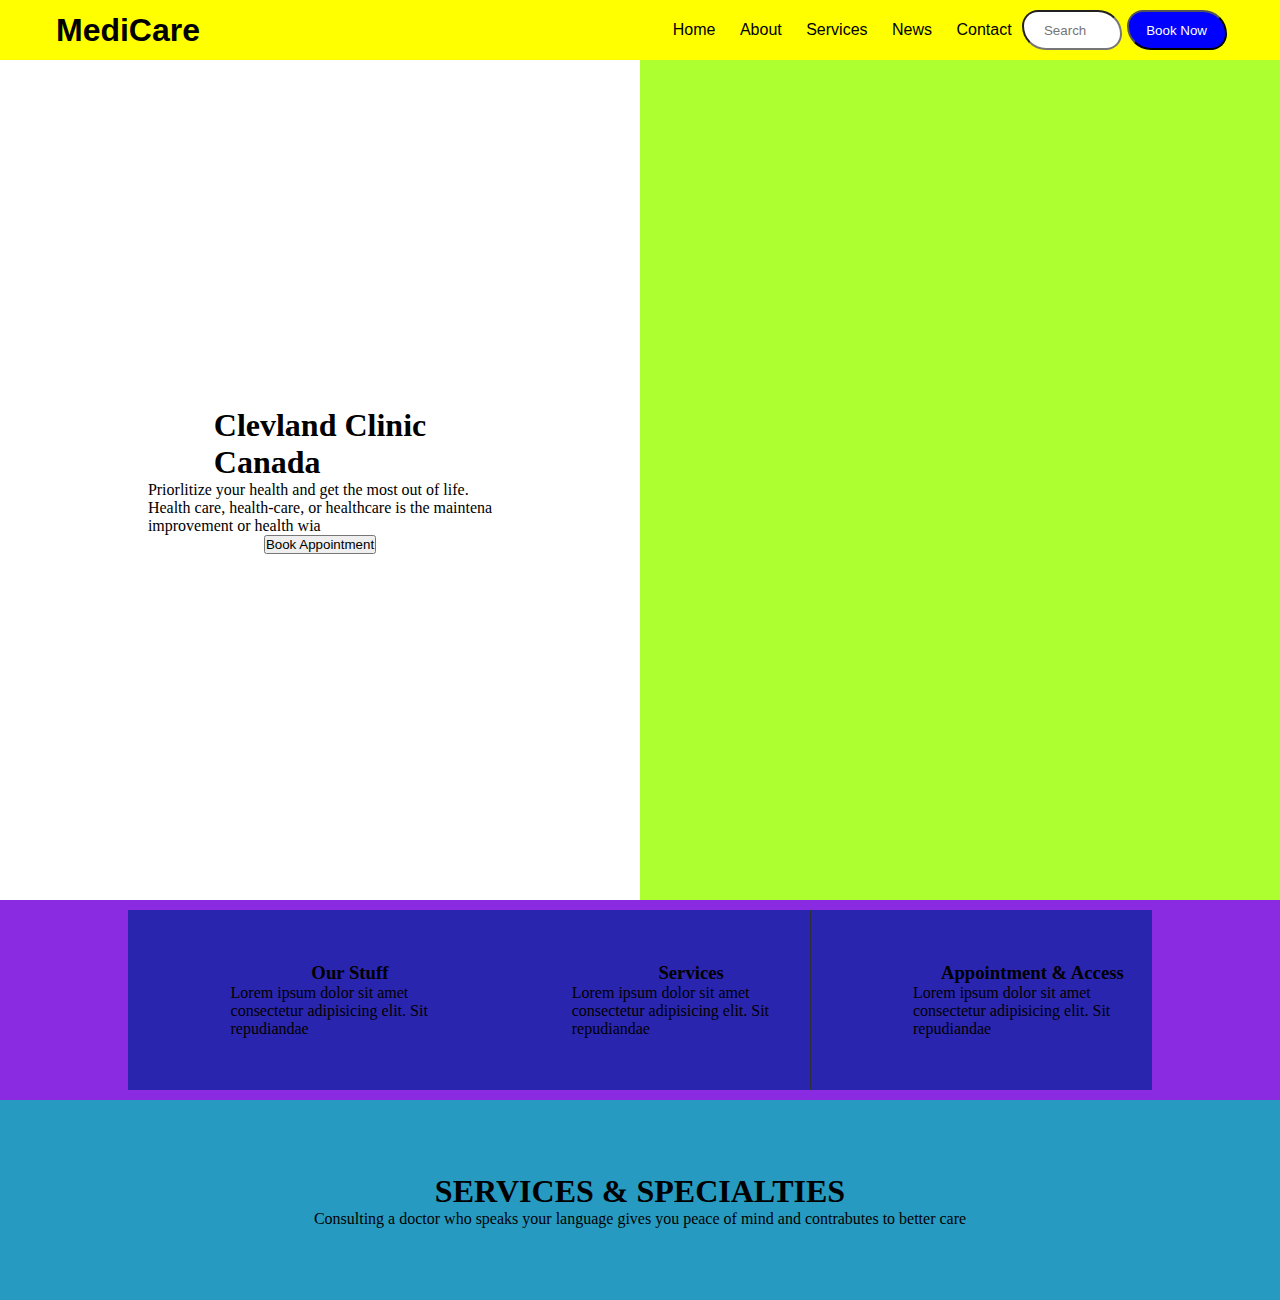
==== index.html @ 3b829bab "Merge branch 'master' of https://github.com/mukhriddindev/medical_figma" ====
<!DOCTYPE html>
<html lang="en">
  <head>
    <meta charset="UTF-8" />
    <meta http-equiv="X-UA-Compatible" content="IE=edge" />
    <meta name="viewport" content="width=device-width, initial-scale=1.0" />
    <title>Figma</title>
    <link rel="stylesheet" href="style.css" />
    <link
      rel="stylesheet"
      href="https://cdnjs.cloudflare.com/ajax/libs/font-awesome/4.7.0/css/font-awesome.min.css"
    />
  </head>
  <body>
    <nav class="navbar">
      <div class="logo">
        <h1>MediCare</h1>
      </div>
      <div class="lists">
        <div class="items">
          <ul>
            <li>Home</li>
            <li>About</li>
            <li>Services</li>
            <li>News</li>
            <li>Contact</li>
          </ul>
          <input type="search" placeholder="Search" />
          <button>Book Now</button>
        </div>
      </div>
    </nav>
    <!-- Home Page -->
    <div class="home_page">
      <div class="left">
        <div>
          <h1>
            Clevland Clinic <br />
            Canada
          </h1>
        </div>
        <div>
          <p>
            Priorlitize your health and get the most out of life. <br />
            Health care, health-care, or healthcare is the maintena <br />
            improvement or health wia
          </p>
        </div>
        <div><button>Book Appointment</button></div>
      </div>
      <div class="right"></div>
    </div>
    <div class="information">
      <div class="box">
        <div class="staff">
          <div class="left"></div>
          <div class="right">
            <h3>Our Stuff</h3>
            <p>
              Lorem ipsum dolor sit amet consectetur adipisicing elit. Sit
              repudiandae
            </p>
          </div>
        </div>
        <div class="services">
          <div class="left"></div>
          <div class="right">
            <h3>Services</h3>
            <p>
              Lorem ipsum dolor sit amet consectetur adipisicing elit. Sit
              repudiandae
            </p>
          </div>
        </div>
        <div class="appointment">
          <div class="left"></div>

          <div class="right">
            <h3>Appointment & Access</h3>
            <p>
              Lorem ipsum dolor sit amet consectetur adipisicing elit. Sit
              repudiandae
            </p>
          </div>
        </div>
      </div>
    </div>
    <div class="services-type">
      <h1>SERVICES & SPECIALTIES</h1>
      <p>
        Consulting a doctor who speaks your language gives you peace of mind and
        contrabutes to better care
      </p>
    </div>
  </body>
</html>
---- style.css ----
:root {
  --navbar-height: 60px;
}
*,
body {
  margin: 0;
  padding: 0;
}

.navbar {
  width: 100%;
  height: var(--navbar-height);
  background-color: yellow;
  display: flex;
  align-items: center;
  font-family: Arial, Helvetica, sans-serif;
}

.navbar .logo {
  width: 20%;
  height: 100%;
  background-color: inherit;
  display: flex;
  align-items: center;
  justify-content: center;
}

.navbar .lists {
  width: 80%;
  height: 100%;
  background-color: inherit;
  display: flex;
  align-items: center;
  justify-content: flex-end;
}

.navbar .lists .items {
  width: 65%;
  height: 100%;
  background-color: inherit;
  display: flex;
  align-items: center;
  justify-content: center;
}

.navbar .lists .items ul li {
  display: inline;
  list-style-type: none;
  margin: 10px;
}

.navbar .lists .items input {
  width: 100px;
  height: 40px;
  text-align: center;
  outline: none;
  border-radius: 20px 30px;
}

.navbar .lists .items button {
  width: 100px;
  height: 40px;
  background-color: blue;
  color: white;
  margin: 5px;
  border-radius: 20px 30px;
  outline: none;
}
.navbar .lists .items button:hover {
  background-color: #fff;
  color: black;
  transition: 0.4s;
}
/*Home Page*/

.home_page {
  width: 100%;
  height: calc(100vh - var(--navbar-height));
  background-color: red;
  display: flex;
  align-items: center;
  justify-content: center;
}
.home_page .left {
  width: 50%;
  height: calc(100vh - var(--navbar-height));
  background-color: #fff;
  display: flex;
  align-items: center;
  justify-content: center;
  flex-direction: column;
}
.home_page .right {
  width: 50%;
  height: calc(100vh - var(--navbar-height));
  background-color: greenyellow;
}

/* ---------------INFORMATION -------------------*/

.information {
  width: 100%;
  height: 200px;
  background-color: blueviolet;
  display: flex;
  align-items: center;
  justify-content: space-evenly;
  flex-direction: raw;
}
.information .box {
  width: 80%;
  height: 180px;
  background-color: rgb(48, 46, 55);
  display: flex;
  align-items: center;
  justify-content: space-evenly;
}
.information .box .staff,
.services,
.appointment {
  width: 33.3%;
  height: 100%;
  background-color: inherit;
  display: flex;
  align-items: center;
  justify-content: center;
}
.information .box .staff .left {
  width: 30%;
  height: 100%;
  background-color: rgb(42, 37, 175);
}
.information .box .staff .right {
  width: 70%;
  height: 100%;
  background-color: rgb(42, 37, 175);
  display: flex;
  align-items: center;
  justify-content: center;
  flex-direction: column;
}
.information .box .services .left {
  width: 30%;
  height: 100%;
  background-color: rgb(42, 37, 175);
}
.information .box .services .right {
  width: 70%;
  height: 100%;
  background-color:rgb(42, 37, 175);
  display: flex;
  align-items: center;
  justify-content: center;
  flex-direction: column;
}
.information .box .appointment .left {
  width: 30%;
  height: 100%;
  background-color: rgb(42, 37, 175);
}
.information .box .appointment .right {
  width: 70%;
  height: 100%;
  background-color: rgb(42, 37, 175);
  display: flex;
  align-items: center;
  justify-content: center;
  flex-direction: column;
}

/* -----------SERVICES & SPECIALTIES-------------- */

.services-type {
  width: 100%;
  height: 200px;
  background-color: rgb(38, 154, 192);
  display: flex;
  align-items: center;
  justify-content: center;
  flex-direction: column;
}
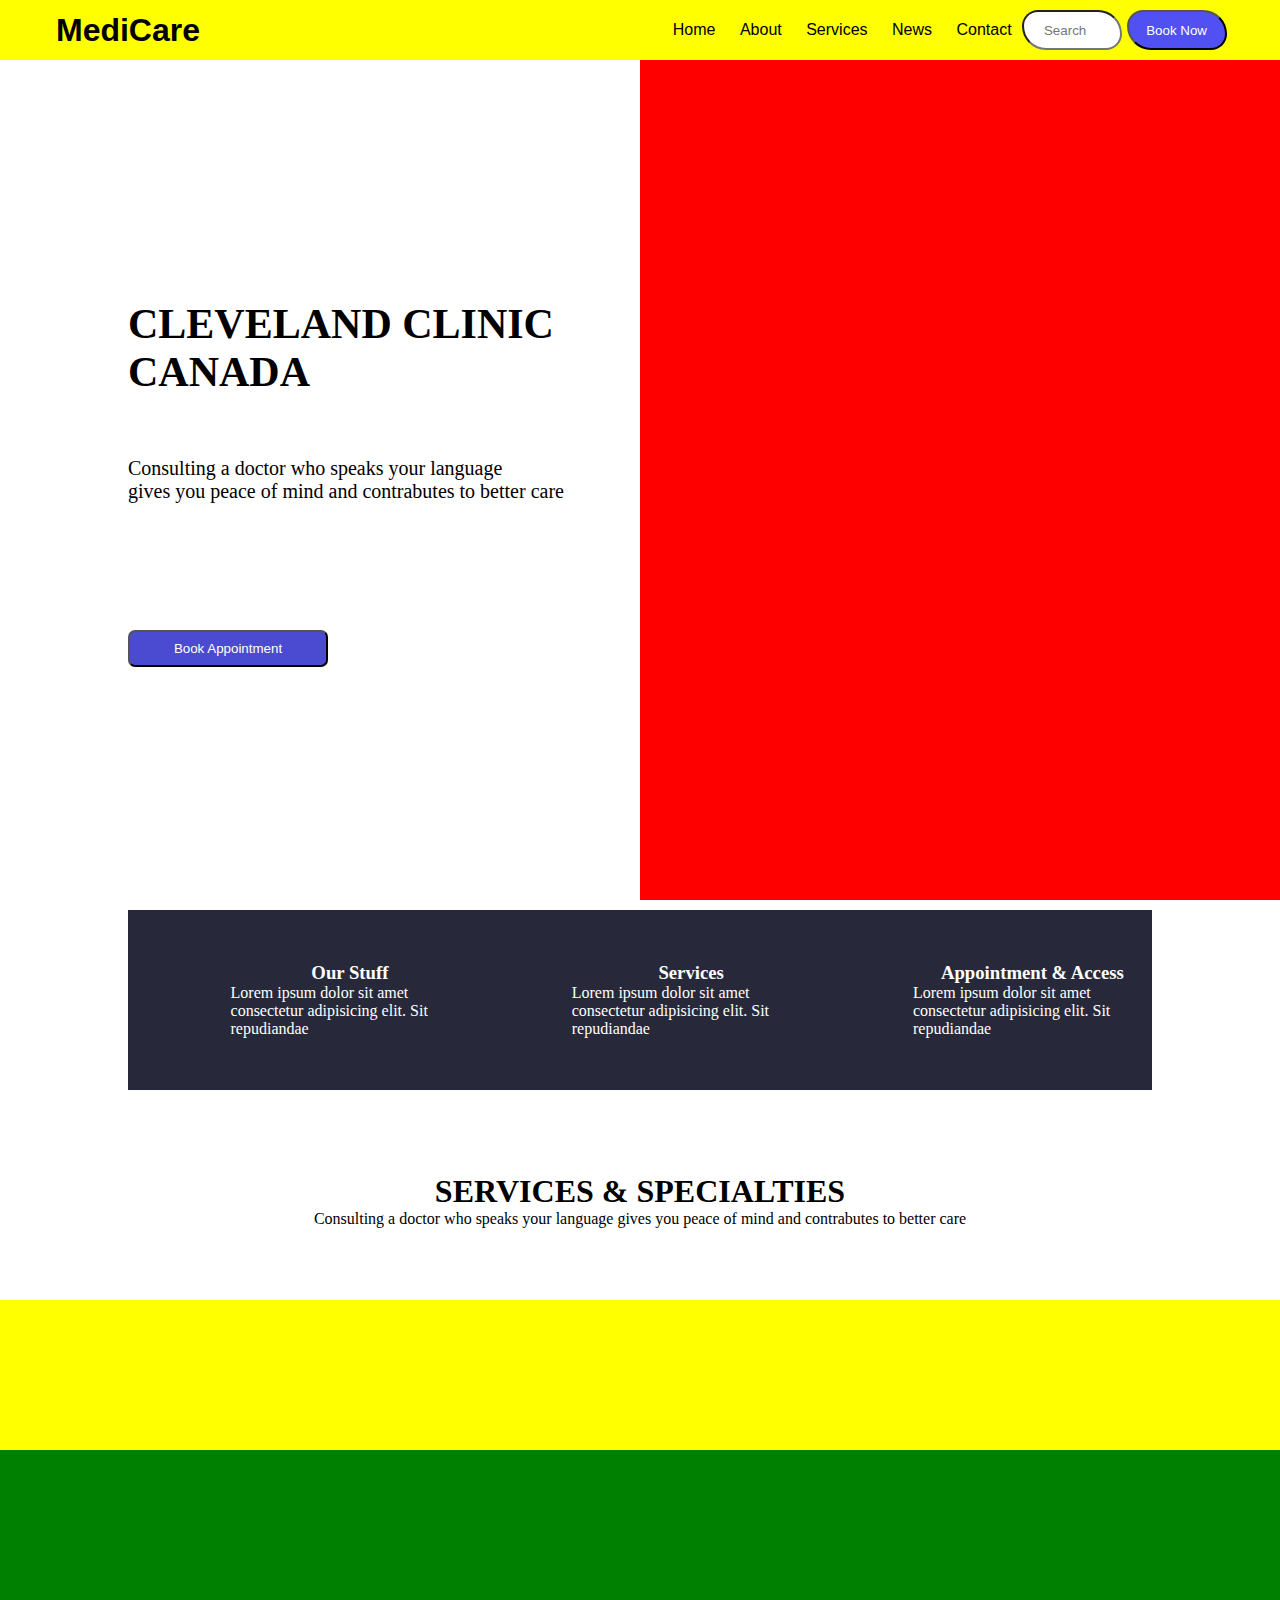
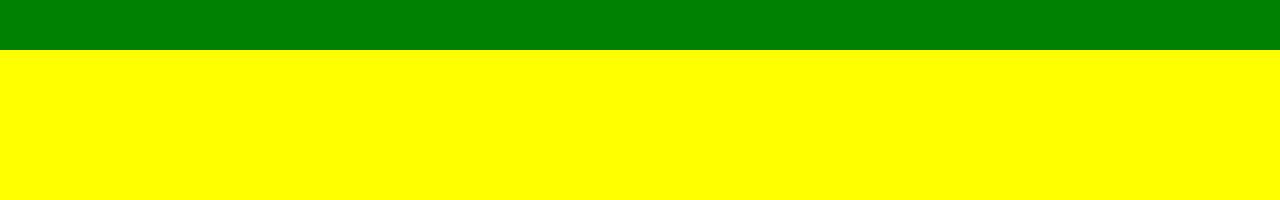
==== commit 25e1767f: "added boxes to index.html" ====
--- a/index.html
+++ b/index.html
@@ -12,12 +12,12 @@
     />
   </head>
   <body>
-    <nav class="navbar">
-      <div class="logo">
+    <nav class="header">
+      <div class="header-logo">
         <h1>MediCare</h1>
       </div>
-      <div class="lists">
-        <div class="items">
+      <div class="menu-lists">
+        <div class="menu-lists-items">
           <ul>
             <li>Home</li>
             <li>About</li>
@@ -25,36 +25,36 @@
             <li>News</li>
             <li>Contact</li>
           </ul>
-          <input type="search" placeholder="Search" />
-          <button>Book Now</button>
+          <input type="search" placeholder="Search" class="menu-lists__input" />
+          <button class="menu-lists__button">Book Now</button>
         </div>
       </div>
     </nav>
     <!-- Home Page -->
     <div class="home_page">
       <div class="left">
-        <div>
-          <h1>
-            Clevland Clinic <br />
-            Canada
+        <div class="title">
+          <h1 style="font-size: 42px; color: rgb(0, 0, 0)">
+            CLEVELAND CLINIC CANADA
           </h1>
         </div>
-        <div>
-          <p>
-            Priorlitize your health and get the most out of life. <br />
-            Health care, health-care, or healthcare is the maintena <br />
-            improvement or health wia
+        <div class="text">
+          <p style="font-size: 20px">
+            Consulting a doctor who speaks your language <br />
+            gives you peace of mind and contrabutes to better care
           </p>
         </div>
-        <div><button>Book Appointment</button></div>
+        <div class="btn">
+          <button>Book Appointment</button>
+        </div>
       </div>
       <div class="right"></div>
     </div>
     <div class="information">
       <div class="box">
         <div class="staff">
-          <div class="left"></div>
-          <div class="right">
+          <div class="staff_icon"></div>
+          <div class="staff_text">
             <h3>Our Stuff</h3>
             <p>
               Lorem ipsum dolor sit amet consectetur adipisicing elit. Sit
@@ -63,8 +63,8 @@
           </div>
         </div>
         <div class="services">
-          <div class="left"></div>
-          <div class="right">
+          <div class="services_icon"></div>
+          <div class="services_text">
             <h3>Services</h3>
             <p>
               Lorem ipsum dolor sit amet consectetur adipisicing elit. Sit
@@ -73,9 +73,9 @@
           </div>
         </div>
         <div class="appointment">
-          <div class="left"></div>
+          <div class="appointment_icon"></div>
 
-          <div class="right">
+          <div class="appointment_text">
             <h3>Appointment & Access</h3>
             <p>
               Lorem ipsum dolor sit amet consectetur adipisicing elit. Sit
@@ -92,5 +92,15 @@
         contrabutes to better care
       </p>
     </div>
+    <div class="type-of">
+      <div class="box"></div>
+      <div class="box"></div>
+      <div class="box"></div>
+      <div class="box"></div>
+      <div class="box"></div>
+      <div class="box"></div>
+      <div class="box"></div>
+      <div class="box"></div>
+    </div>
   </body>
 </html>
--- a/style.css
+++ b/style.css
@@ -7,7 +7,7 @@
   padding: 0;
 }
 
-.navbar {
+.header {
   width: 100%;
   height: var(--navbar-height);
   background-color: yellow;
@@ -16,7 +16,7 @@
   font-family: Arial, Helvetica, sans-serif;
 }
 
-.navbar .logo {
+.header .header-logo {
   width: 20%;
   height: 100%;
   background-color: inherit;
@@ -25,7 +25,7 @@
   justify-content: center;
 }
 
-.navbar .lists {
+.header .menu-lists {
   width: 80%;
   height: 100%;
   background-color: inherit;
@@ -34,7 +34,7 @@
   justify-content: flex-end;
 }
 
-.navbar .lists .items {
+.header .menu-lists-items {
   width: 65%;
   height: 100%;
   background-color: inherit;
@@ -43,13 +43,14 @@
   justify-content: center;
 }
 
-.navbar .lists .items ul li {
+.header .menu-lists-items ul li {
   display: inline;
   list-style-type: none;
   margin: 10px;
-}
-
-.navbar .lists .items input {
+  cursor: pointer;
+}
+
+.header .menu-lists__input {
   width: 100px;
   height: 40px;
   text-align: center;
@@ -57,20 +58,22 @@
   border-radius: 20px 30px;
 }
 
-.navbar .lists .items button {
+.header .menu-lists__button {
   width: 100px;
   height: 40px;
-  background-color: blue;
+  background-color: rgb(80, 80, 243);
   color: white;
   margin: 5px;
   border-radius: 20px 30px;
   outline: none;
 }
-.navbar .lists .items button:hover {
+.header .menu-lists__button:hover {
   background-color: #fff;
   color: black;
   transition: 0.4s;
-}
+  cursor: pointer;
+}
+
 /*Home Page*/
 
 .home_page {
@@ -84,16 +87,63 @@
 .home_page .left {
   width: 50%;
   height: calc(100vh - var(--navbar-height));
-  background-color: #fff;
-  display: flex;
-  align-items: center;
-  justify-content: center;
-  flex-direction: column;
-}
+  background-color: white;
+  display: flex;
+  align-items: flex-end;
+  justify-content: center;
+  flex-direction: column;
+}
+.home_page .left .title {
+  width: 80%;
+  height: 20%;
+  background-color: inherit;
+
+  display: flex;
+  align-items: flex-end;
+  justify-content: flex-start;
+}
+.home_page .left .text {
+  width: 80%;
+  height: 20%;
+  background-color: inherit;
+
+  display: flex;
+  align-items: center;
+  justify-content: flex-start;
+}
+.home_page .left .btn {
+  width: 80%;
+  height: 20%;
+  background-color: inherit;
+
+  display: flex;
+  align-items: flex-end;
+  justify-content: flex-start;
+}
+.home_page .left .btn {
+  display: flex;
+  align-items: center;
+}
+.home_page .left .btn button {
+  width: 200px;
+  height: 37px;
+  border-radius: 7px;
+  background-color: rgb(75, 75, 210);
+  color: white;
+  display: flex;
+  align-items: center;
+  justify-content: center;
+}
+.home_page .left .btn button:hover {
+  background-color: white;
+  color: black;
+  transition: 0.3s;
+  cursor: pointer;
+}
+
 .home_page .right {
   width: 50%;
   height: calc(100vh - var(--navbar-height));
-  background-color: greenyellow;
 }
 
 /* ---------------INFORMATION -------------------*/
@@ -101,7 +151,7 @@
 .information {
   width: 100%;
   height: 200px;
-  background-color: blueviolet;
+  background-color: white;
   display: flex;
   align-items: center;
   justify-content: space-evenly;
@@ -110,7 +160,8 @@
 .information .box {
   width: 80%;
   height: 180px;
-  background-color: rgb(48, 46, 55);
+  background-color: rgb(39, 41, 58);
+  color: white;
   display: flex;
   align-items: center;
   justify-content: space-evenly;
@@ -125,43 +176,43 @@
   align-items: center;
   justify-content: center;
 }
-.information .box .staff .left {
+.information .box .staff .staff_icon {
   width: 30%;
   height: 100%;
-  background-color: rgb(42, 37, 175);
-}
-.information .box .staff .right {
+  background-color: inherit;
+}
+.information .box .staff .staff_text {
   width: 70%;
   height: 100%;
-  background-color: rgb(42, 37, 175);
-  display: flex;
-  align-items: center;
-  justify-content: center;
-  flex-direction: column;
-}
-.information .box .services .left {
+  background-color: inherit;
+  display: flex;
+  align-items: center;
+  justify-content: center;
+  flex-direction: column;
+}
+.information .box .services .services_icon {
   width: 30%;
   height: 100%;
-  background-color: rgb(42, 37, 175);
-}
-.information .box .services .right {
+  background-color: inherit;
+}
+.information .box .services .services_text {
   width: 70%;
   height: 100%;
-  background-color:rgb(42, 37, 175);
-  display: flex;
-  align-items: center;
-  justify-content: center;
-  flex-direction: column;
-}
-.information .box .appointment .left {
+  background-color: inherit;
+  display: flex;
+  align-items: center;
+  justify-content: center;
+  flex-direction: column;
+}
+.information .box .appointment .appointment_icon {
   width: 30%;
   height: 100%;
-  background-color: rgb(42, 37, 175);
-}
-.information .box .appointment .right {
+  background-color: inherit;
+}
+.information .box .appointment .appointment_text {
   width: 70%;
   height: 100%;
-  background-color: rgb(42, 37, 175);
+  background-color: inherit;
   display: flex;
   align-items: center;
   justify-content: center;
@@ -173,9 +224,23 @@
 .services-type {
   width: 100%;
   height: 200px;
-  background-color: rgb(38, 154, 192);
-  display: flex;
-  align-items: center;
-  justify-content: center;
-  flex-direction: column;
-}
+  background-color: white;
+  display: flex;
+  align-items: center;
+  justify-content: center;
+  flex-direction: column;
+}
+
+.type-of {
+  width: 100%;
+  height: 500px;
+  background-color: yellow;
+  display: flex;
+  align-items: center;
+  
+}
+.type-of .box{
+  width: 200px;
+  height: 200px;
+  background-color: green;
+}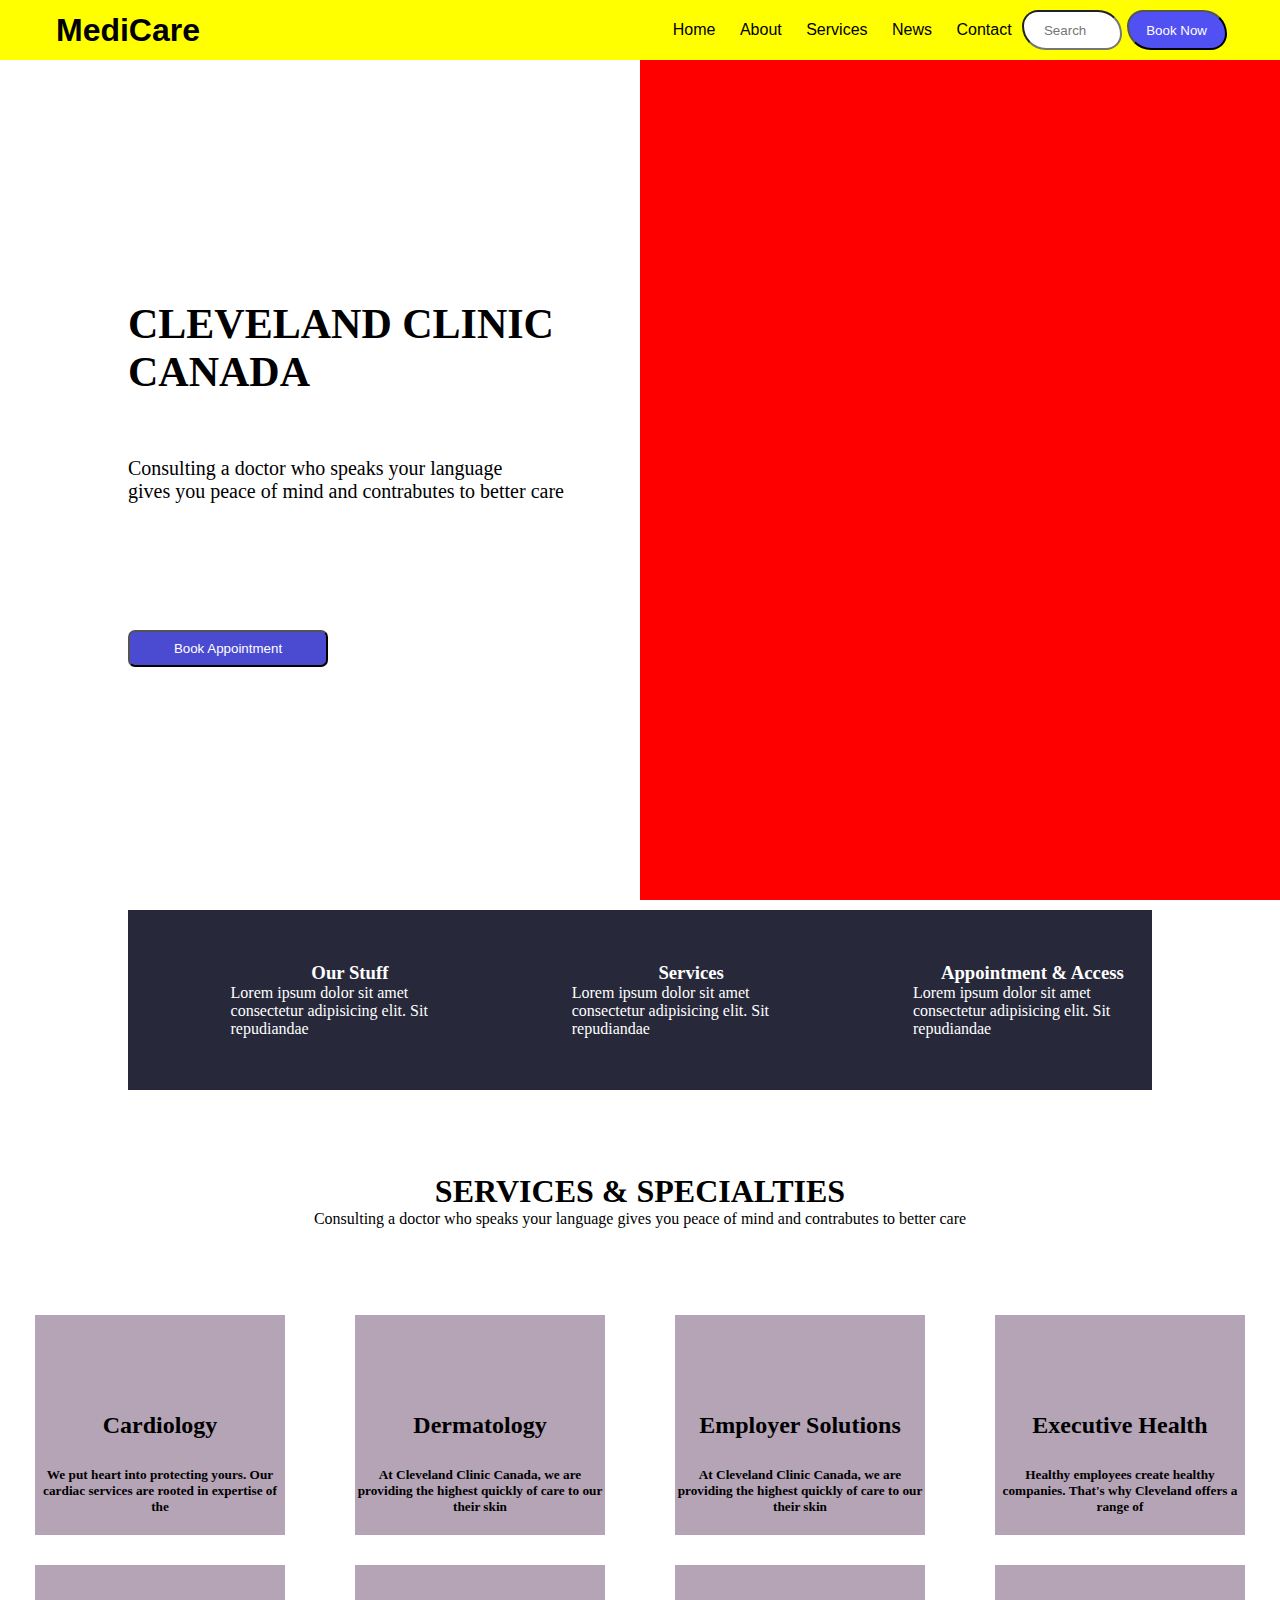
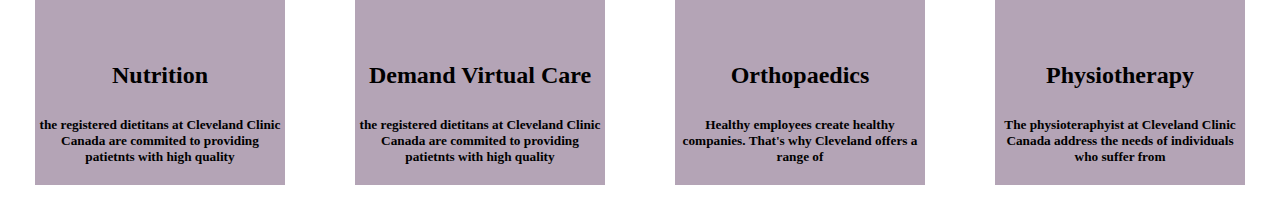
==== commit f58d309a: "I wrote title and text in the boxes" ====
--- a/index.html
+++ b/index.html
@@ -92,15 +92,103 @@
         contrabutes to better care
       </p>
     </div>
-    <div class="type-of">
-      <div class="box"></div>
-      <div class="box"></div>
-      <div class="box"></div>
-      <div class="box"></div>
-      <div class="box"></div>
-      <div class="box"></div>
-      <div class="box"></div>
-      <div class="box"></div>
+    <div class="medical__page">
+      <div class="box">
+        <div class="box__icon"></div>
+        <div class="box__title">
+          <h2>Cardiology</h2>
+        </div>
+        <div class="box__text">
+          <h5>
+            We put heart into protecting yours. Our cardiac services are rooted
+            in expertise of the
+          </h5>
+        </div>
+      </div>
+      <div class="box">
+        <div class="box__icon"></div>
+        <div class="box__title">
+          <h2>Dermatology</h2>
+        </div>
+        <div class="box__text">
+          <h5>
+            At Cleveland Clinic Canada, we are providing the highest quickly of
+            care to our their skin
+          </h5>
+        </div>
+      </div>
+      <div class="box">
+        <div class="box__icon"></div>
+        <div class="box__title">
+          <h2>Employer Solutions</h2>
+        </div>
+        <div class="box__text">
+          <h5>
+            At Cleveland Clinic Canada, we are providing the highest quickly of
+            care to our their skin
+          </h5>
+        </div>
+      </div>
+      <div class="box">
+        <div class="box__icon"></div>
+        <div class="box__title">
+          <h2>Executive Health</h2>
+        </div>
+        <div class="box__text">
+          <h5>
+            Healthy employees create healthy companies. That's why Cleveland
+            offers a range of
+          </h5>
+        </div>
+      </div>
+      <div class="box">
+        <div class="box__icon"></div>
+        <div class="box__title">
+          <h2>Nutrition</h2>
+        </div>
+        <div class="box__text">
+          <h5>
+            the registered dietitans at Cleveland Clinic Canada are commited to
+            providing patietnts with high quality
+          </h5>
+        </div>
+      </div>
+      <div class="box">
+        <div class="box__icon"></div>
+        <div class="box__title">
+          <h2>Demand Virtual Care</h2>
+        </div>
+        <div class="box__text">
+          <h5>
+            the registered dietitans at Cleveland Clinic Canada are commited to
+            providing patietnts with high quality
+          </h5>
+        </div>
+      </div>
+      <div class="box">
+        <div class="box__icon"></div>
+        <div class="box__title">
+          <h2>Orthopaedics</h2>
+        </div>
+        <div class="box__text">
+          <h5>
+            Healthy employees create healthy companies. That's why Cleveland
+            offers a range of
+          </h5>
+        </div>
+      </div>
+      <div class="box">
+        <div class="box__icon"></div>
+        <div class="box__title">
+          <h2>Physiotherapy</h2>
+        </div>
+        <div class="box__text">
+          <h5>
+            The physioteraphyist at Cleveland Clinic Canada address the needs of
+            individuals who suffer from
+          </h5>
+        </div>
+      </div>
     </div>
   </body>
 </html>
--- a/style.css
+++ b/style.css
@@ -144,6 +144,9 @@
 .home_page .right {
   width: 50%;
   height: calc(100vh - var(--navbar-height));
+  background-image: url("https://dermamedical.co.uk/wp-content/uploads/2015/07/Nurse-790x1024.jpg");
+  background-size: cover;
+  background-repeat: no-repeat;
 }
 
 /* ---------------INFORMATION -------------------*/
@@ -231,16 +234,43 @@
   flex-direction: column;
 }
 
-.type-of {
+.medical__page {
   width: 100%;
   height: 500px;
-  background-color: yellow;
-  display: flex;
-  align-items: center;
-  
-}
-.type-of .box{
-  width: 200px;
-  height: 200px;
-  background-color: green;
-}+  background-color: white;
+  display: grid;
+  grid-template-columns: auto auto auto auto;
+  place-items: center;
+}
+.medical__page .box {
+  width: 250px;
+  height: 220px;
+  background-color: rgb(180, 164, 182);
+  border-radius: 3px;
+  display: flex;
+  align-items: center;
+  justify-content: center;
+  flex-direction: column;
+}
+.medical__page .box .box__icon {
+  width: 100%;
+  height: 40%;
+  background-color: inherit;
+}
+.medical__page .box .box__title {
+  width: 100%;
+  height: 20%;
+  background-color: inherit;
+  display: flex;
+  align-items: center;
+  justify-content: center;
+}
+.medical__page .box .box__text {
+  width: 100%;
+  height: 40%;
+  background-color: inherit;
+  display: flex;
+  align-items: center;
+  justify-content: center;
+  text-align: center;
+}
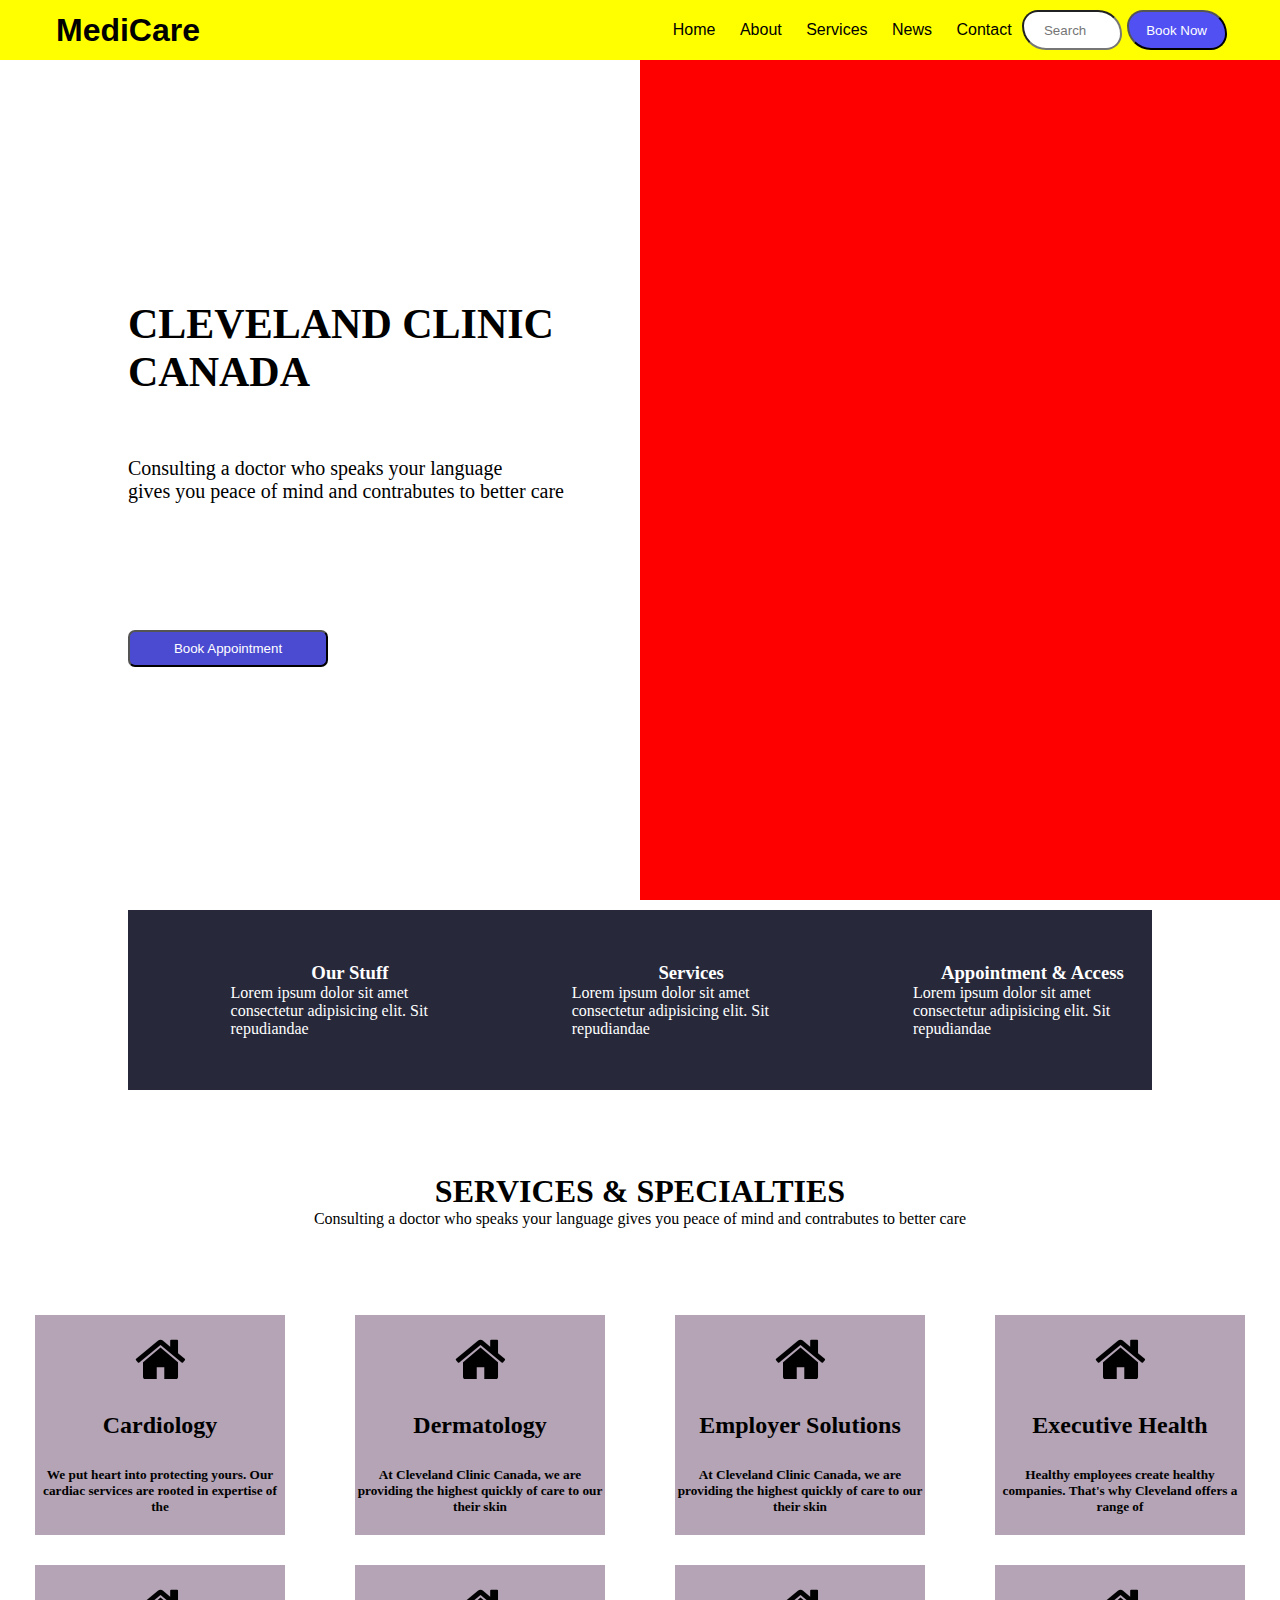
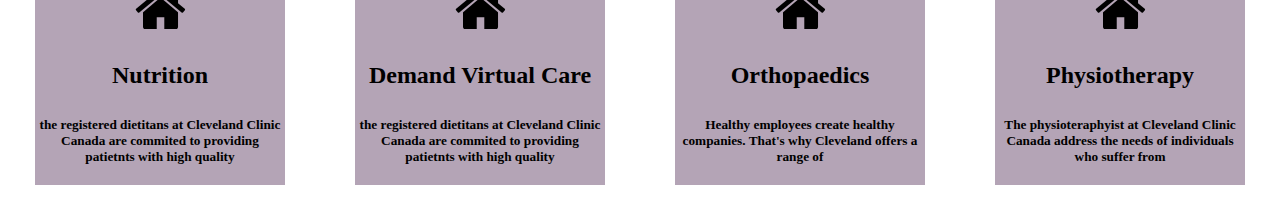
==== commit cfd8d108: "MP-hasan added icons" ====
--- a/index.html
+++ b/index.html
@@ -94,7 +94,9 @@
     </div>
     <div class="medical__page">
       <div class="box">
-        <div class="box__icon"></div>
+        <div class="box__icon">
+          <i class="fa fa-home"></i>
+        </div>
         <div class="box__title">
           <h2>Cardiology</h2>
         </div>
@@ -106,7 +108,9 @@
         </div>
       </div>
       <div class="box">
-        <div class="box__icon"></div>
+        <div class="box__icon">
+          <i class="fa fa-home"></i>
+        </div>
         <div class="box__title">
           <h2>Dermatology</h2>
         </div>
@@ -118,7 +122,9 @@
         </div>
       </div>
       <div class="box">
-        <div class="box__icon"></div>
+        <div class="box__icon">
+          <i class="fa fa-home"></i>
+        </div>
         <div class="box__title">
           <h2>Employer Solutions</h2>
         </div>
@@ -130,7 +136,9 @@
         </div>
       </div>
       <div class="box">
-        <div class="box__icon"></div>
+        <div class="box__icon">
+          <i class="fa fa-home"></i>
+        </div>
         <div class="box__title">
           <h2>Executive Health</h2>
         </div>
@@ -142,7 +150,9 @@
         </div>
       </div>
       <div class="box">
-        <div class="box__icon"></div>
+        <div class="box__icon">
+          <i class="fa fa-home"></i>
+        </div>
         <div class="box__title">
           <h2>Nutrition</h2>
         </div>
@@ -154,7 +164,9 @@
         </div>
       </div>
       <div class="box">
-        <div class="box__icon"></div>
+        <div class="box__icon">
+          <i class="fa fa-home"></i>
+        </div>
         <div class="box__title">
           <h2>Demand Virtual Care</h2>
         </div>
@@ -166,7 +178,9 @@
         </div>
       </div>
       <div class="box">
-        <div class="box__icon"></div>
+        <div class="box__icon">
+          <i class="fa fa-home"></i>
+        </div>
         <div class="box__title">
           <h2>Orthopaedics</h2>
         </div>
@@ -178,7 +192,9 @@
         </div>
       </div>
       <div class="box">
-        <div class="box__icon"></div>
+        <div class="box__icon">
+          <i class="fa fa-home"></i>
+        </div>
         <div class="box__title">
           <h2>Physiotherapy</h2>
         </div>
--- a/style.css
+++ b/style.css
@@ -256,6 +256,10 @@
   width: 100%;
   height: 40%;
   background-color: inherit;
+  display: flex;
+  align-items: center;
+  justify-content: center;
+  font-size: 55px;
 }
 .medical__page .box .box__title {
   width: 100%;
@@ -273,4 +277,4 @@
   align-items: center;
   justify-content: center;
   text-align: center;
-}
+}